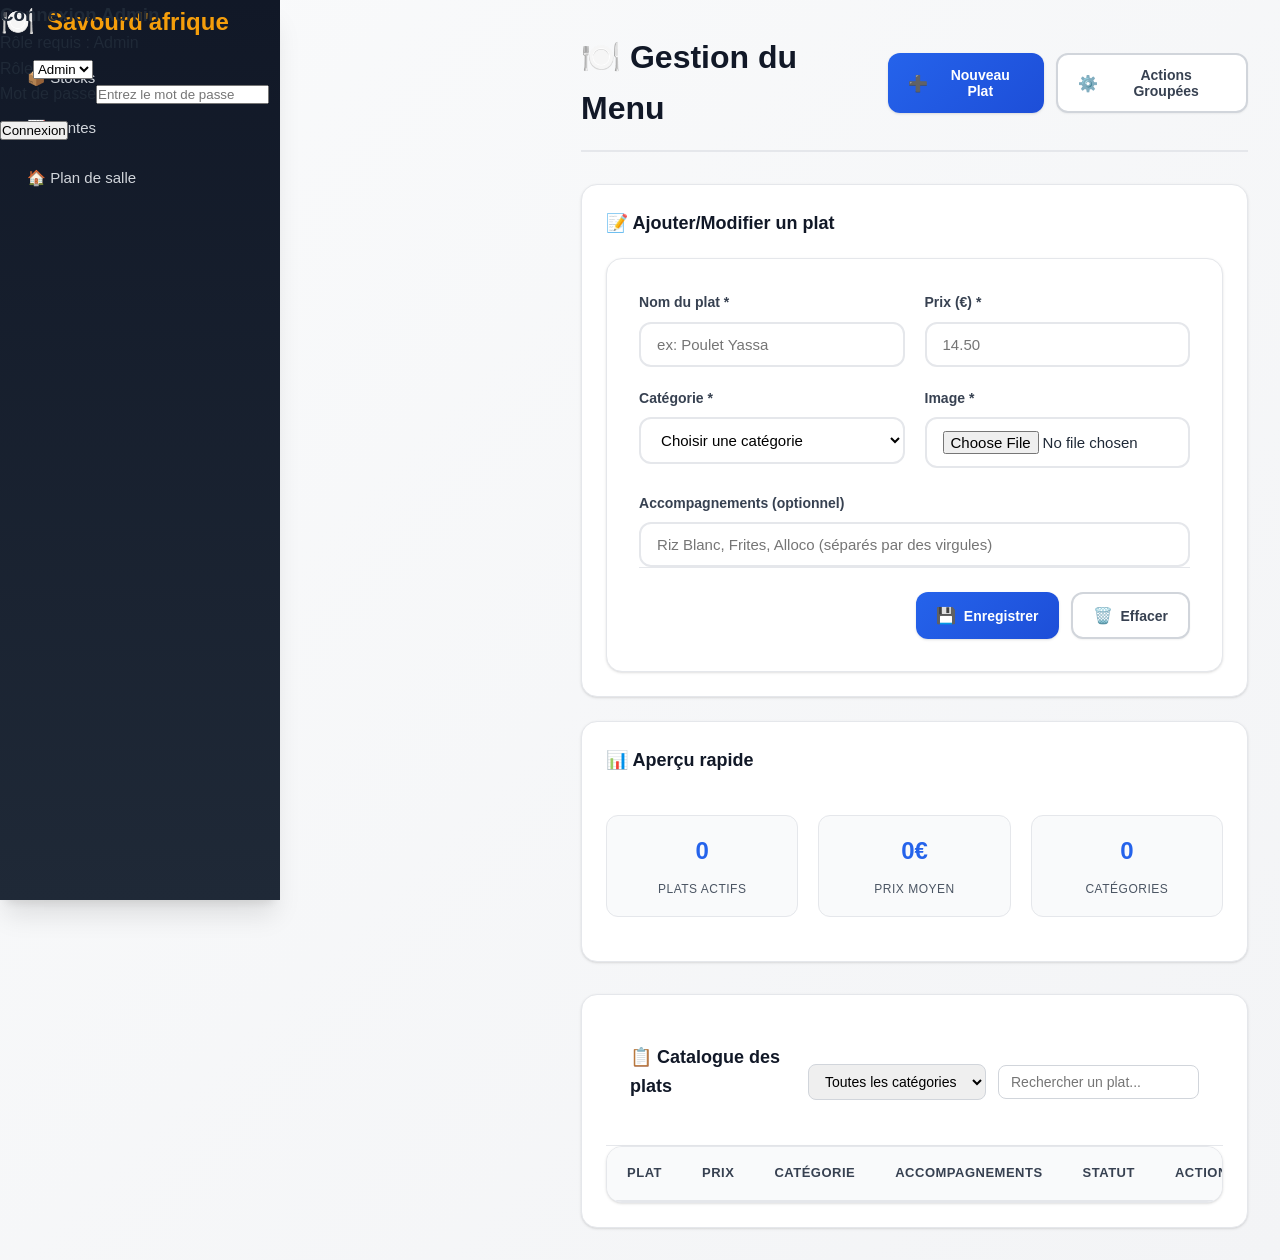
==== admin.html @ c7ecdf37 "deploy frontend" ====
<!DOCTYPE html>
<html lang="fr">
<head>
    <meta charset="UTF-8">
    <meta name="viewport" content="width=device-width, initial-scale=1.0">
    <title>Dashboard Admin - Savourd'afrique</title>
    <link rel="stylesheet" href="admin.css">
</head>
<body>

    <div id="login-overlay" class="overlay" style="display:flex; z-index:2000;">
        <div class="modal" style="max-width:320px;">
            <h3>Connexion Admin</h3>
            <p>Rôle requis : Admin</p>
            <div class="modal-row"><label>Rôle</label><select id="login-role"><option value="Admin">Admin</option></select></div>
            <div class="modal-row"><label>Mot de passe</label><input type="password" id="login-password" placeholder="Entrez le mot de passe"></div>
            <div class="modal-btns" style="margin-top:10px;"><button class="btn-confirm" id="btn-login">Connexion</button></div>
        </div>
    </div>

    <aside class="sidebar">
        <h2>Savourd'afrique</h2>
        <nav>
            <button onclick="showSection('stocks')">📦 Stocks</button>
            <button onclick="showSection('ventes')">📈 Ventes</button>
            <button onclick="showSection('salle')">🏠 Plan de salle</button>
        </nav>
    </aside>

    <main class="content">
        <section id="stocks" class="admin-section">
            <div class="section-header">
                <h1>🍽️ Gestion du Menu</h1>
                <div class="header-actions">
                    <button id="add-new-item" class="btn-primary" onclick="clearMenuForm()">
                        <span class="btn-icon">➕</span> Nouveau Plat
                    </button>
                    <button id="bulk-actions" class="btn-secondary">
                        <span class="btn-icon">⚙️</span> Actions Groupées
                    </button>
                </div>
            </div>

            <div class="dashboard-grid">
                <div class="dashboard-card">
                    <h3>📝 Ajouter/Modifier un plat</h3>
                    <form id="menu-form" class="menu-form modern" onsubmit="return false;">
                        <div class="form-grid">
                            <div class="form-group">
                                <label for="plat-name">Nom du plat *</label>
                                <input type="text" id="plat-name" placeholder="ex: Poulet Yassa" required>
                            </div>
                            <div class="form-group">
                                <label for="plat-price">Prix (€) *</label>
                                <input type="number" id="plat-price" step="0.01" min="0" placeholder="14.50" required>
                            </div>
                            <div class="form-group">
                                <label for="plat-category">Catégorie *</label>
                                <select id="plat-category" required>
                                    <option value="">Choisir une catégorie</option>
                                    <option value="Plats">🍽️ Plats</option>
                                    <option value="Boissons">🥤 Boissons</option>
                                    <option value="Desserts">🍰 Desserts</option>
                                </select>
                            </div>
                            <div class="form-group">
                                <label for="plat-image">Image *</label>
                                <input type="file" id="plat-image" accept="image/*" required>
                                <!--<input type="text" id="plat-image" placeholder="images/yassa.png ou URL" required>-->
                            </div>
                        </div>
                        <div class="form-group full-width">
                            <label for="plat-acc">Accompagnements (optionnel)</label>
                            <input type="text" id="plat-acc" placeholder="Riz Blanc, Frites, Alloco (séparés par des virgules)">
                        </div>
                        <div class="form-actions">
                            <button id="add-menu-item" type="button" class="btn-primary">
                                <span class="btn-icon">💾</span> Enregistrer
                            </button>
                            <button id="clear-menu-form" type="button" class="btn-secondary">
                                <span class="btn-icon">🗑️</span> Effacer
                            </button>
                        </div>
                    </form>
                </div>

                <div class="dashboard-card">
                    <h3>📊 Aperçu rapide</h3>
                    <div class="menu-preview">
                        <div class="preview-stats">
                            <div class="preview-stat">
                                <span class="stat-number" id="total-menu-items">0</span>
                                <span class="stat-label">Plats actifs</span>
                            </div>
                            <div class="preview-stat">
                                <span class="stat-number" id="avg-price">0€</span>
                                <span class="stat-label">Prix moyen</span>
                            </div>
                            <div class="preview-stat">
                                <span class="stat-number" id="categories-count">0</span>
                                <span class="stat-label">Catégories</span>
                            </div>
                        </div>
                    </div>
                </div>
            </div>

            <div class="dashboard-card full-width">
                <div class="table-header">
                    <h3>📋 Catalogue des plats</h3>
                    <div class="table-filters">
                        <select id="category-filter">
                            <option value="">Toutes les catégories</option>
                            <option value="Plats">🍽️ Plats</option>
                            <option value="Boissons">🥤 Boissons</option>
                            <option value="Desserts">🍰 Desserts</option>
                        </select>
                        <input type="text" id="search-filter" placeholder="Rechercher un plat...">
                    </div>
                </div>
                <div class="table-container">
                    <table class="admin-table modern">
                        <thead>
                            <tr>
                                <th>Plat</th>
                                <th>Prix</th>
                                <th>Catégorie</th>
                                <th>Accompagnements</th>
                                <th>Statut</th>
                                <th>Actions</th>
                            </tr>
                        </thead>
                        <tbody id="stock-list"></tbody>
                    </table>
                </div>
            </div>
        </section>

        <section id="ventes" class="admin-section" style="display:none;">
            <div class="section-header">
                <h1>📊 Analyse des Ventes</h1>
                <div class="header-actions">
                    <button id="refresh-sales" class="btn-primary">
                        <span class="btn-icon">🔄</span> Actualiser
                    </button>
                    <button id="export-report" class="btn-secondary">
                        <span class="btn-icon">📥</span> Exporter CSV
                    </button>
                </div>
            </div>

            <div class="stats-overview">
                <div class="stat-card primary">
                    <div class="stat-icon">💰</div>
                    <div class="stat-content">
                        <h3>Chiffre d'Affaires</h3>
                        <p id="total-revenue" class="stat-value">0.00 €</p>
                        <small class="stat-change positive">+12.5% ce mois</small>
                    </div>
                </div>
                <div class="stat-card">
                    <div class="stat-icon">📋</div>
                    <div class="stat-content">
                        <h3>Total Commandes</h3>
                        <p id="total-orders" class="stat-value">0</p>
                        <small class="stat-change">Aujourd'hui</small>
                    </div>
                </div>
                <div class="stat-card">
                    <div class="stat-icon">🍽️</div>
                    <div class="stat-content">
                        <h3>Articles Vendus</h3>
                        <p id="total-items" class="stat-value">0</p>
                        <small class="stat-change">Ce soir</small>
                    </div>
                </div>
                <div class="stat-card">
                    <div class="stat-icon">⭐</div>
                    <div class="stat-content">
                        <h3>Note Moyenne</h3>
                        <p class="stat-value">4.8/5</p>
                        <small class="stat-change positive">+0.2 ce mois</small>
                    </div>
                </div>
            </div>

            <div class="dashboard-grid">
                <div class="dashboard-card">
                    <h3>🏆 Plats les plus populaires</h3>
                    <div id="popular-items" class="popular-items-list">
                        <!-- Rempli dynamiquement -->
                    </div>
                </div>

                <div class="dashboard-card">
                    <h3>📈 Évolution des ventes</h3>
                    <div id="sales-chart" class="chart-container">
                        <!-- Graphique dynamique -->
                    </div>
                </div>
            </div>

            <div class="dashboard-card full-width">
                <h3>📝 Historique des commandes</h3>
                <div class="table-container">
                    <table class="admin-table modern">
                        <thead>
                            <tr>
                                <th>Table</th>
                                <th>Montant</th>
                                <th>Statut</th>
                                <th>Date/Heure</th>
                                <th>Actions</th>
                            </tr>
                        </thead>
                        <tbody id="sales-list"></tbody>
                    </table>
                </div>
            </div>
        </section>

        <section id="salle" class="admin-section" style="display:none;">
            <h1>Plan de Salle</h1>
            <div class="floor-plan" id="floor-plan"></div>
        </section>
    </main>

    <script src="https://cdn.socket.io/4.6.1/socket.io.min.js"></script>
    <script src="admin.js"></script>
</body>
</html>
---- admin.css ----
/* ===========================================
   ADMIN DASHBOARD - SAAS THEME
   =========================================== */

:root {
    /* Couleurs principales */
    --primary-color: #2563eb;
    --primary-dark: #1d4ed8;
    --primary-light: #dbeafe;
    --secondary-color: #f59e0b;
    --accent-color: #dc2626;
    --success-color: #10b981;
    --warning-color: #f59e0b;
    --error-color: #ef4444;
    --info-color: #3b82f6;

    /* Neutres */
    --white: #ffffff;
    --gray-50: #f9fafb;
    --gray-100: #f3f4f6;
    --gray-200: #e5e7eb;
    --gray-300: #d1d5db;
    --gray-400: #9ca3af;
    --gray-500: #6b7280;
    --gray-600: #4b5563;
    --gray-700: #374151;
    --gray-800: #1f2937;
    --gray-900: #111827;

    /* Layout */
    --sidebar-width: 280px;
    --header-height: 70px;
    --border-radius: 12px;
    --border-radius-sm: 8px;
    --border-radius-lg: 16px;
    --shadow-sm: 0 1px 2px 0 rgb(0 0 0 / 0.05);
    --shadow: 0 1px 3px 0 rgb(0 0 0 / 0.1), 0 1px 2px -1px rgb(0 0 0 / 0.1);
    --shadow-md: 0 4px 6px -1px rgb(0 0 0 / 0.1), 0 2px 4px -2px rgb(0 0 0 / 0.1);
    --shadow-lg: 0 10px 15px -3px rgb(0 0 0 / 0.1), 0 4px 6px -4px rgb(0 0 0 / 0.1);
    --shadow-xl: 0 20px 25px -5px rgb(0 0 0 / 0.1), 0 8px 10px -6px rgb(0 0 0 / 0.1);

    /* Transitions */
    --transition-fast: 0.15s ease-in-out;
    --transition-normal: 0.3s ease-in-out;
    --transition-slow: 0.5s ease-in-out;
}

/* ===========================================
   RESET & BASE STYLES
   =========================================== */

* {
    margin: 0;
    padding: 0;
    box-sizing: border-box;
}

body {
    font-family: 'Inter', -apple-system, BlinkMacSystemFont, 'Segoe UI', Roboto, sans-serif;
    background: linear-gradient(135deg, var(--gray-50) 0%, var(--gray-100) 100%);
    color: var(--gray-800);
    line-height: 1.6;
    min-height: 100vh;
    display: flex;
}

/* ===========================================
   SIDEBAR
   =========================================== */

.sidebar {
    width: var(--sidebar-width);
    background: linear-gradient(180deg, var(--gray-900) 0%, var(--gray-800) 100%);
    color: var(--white);
    padding: 0;
    position: fixed;
    height: 100vh;
    left: 0;
    top: 0;
    z-index: 100;
    box-shadow: var(--shadow-xl);
    overflow-y: auto;
}

.sidebar-header {
    padding: 24px;
    border-bottom: 1px solid var(--gray-700);
    background: rgba(255, 255, 255, 0.05);
}

.sidebar h2 {
    color: var(--secondary-color);
    font-size: 24px;
    font-weight: 700;
    margin-bottom: 8px;
    display: flex;
    align-items: center;
    gap: 12px;
}

.sidebar h2::before {
    content: "🍽️";
    font-size: 28px;
}

.sidebar-subtitle {
    color: var(--gray-400);
    font-size: 14px;
    font-weight: 500;
}

.sidebar-nav {
    padding: 16px 0;
}

.sidebar button {
    width: 100%;
    padding: 16px 24px;
    border: none;
    background: transparent;
    color: var(--gray-300);
    text-align: left;
    cursor: pointer;
    font-size: 15px;
    font-weight: 500;
    transition: all var(--transition-fast);
    position: relative;
    display: flex;
    align-items: center;
    gap: 12px;
    border-left: 3px solid transparent;
}

.sidebar button:hover {
    background: rgba(255, 255, 255, 0.08);
    color: var(--white);
    border-left-color: var(--secondary-color);
}

.sidebar button.active {
    background: rgba(37, 99, 235, 0.15);
    color: var(--white);
    border-left-color: var(--primary-color);
    font-weight: 600;
}

.sidebar button::before {
    font-size: 18px;
    width: 20px;
    text-align: center;
}

/* ===========================================
   MAIN CONTENT
   =========================================== */

.content {
    flex: 1;
    margin-left: var(--sidebar-width);
    padding: 32px;
    overflow-y: auto;
    min-height: 100vh;
}

/* ===========================================
   DASHBOARD COMPONENTS
   =========================================== */

.section-header {
    display: flex;
    justify-content: space-between;
    align-items: center;
    margin-bottom: 32px;
    padding-bottom: 16px;
    border-bottom: 2px solid var(--gray-200);
}

.section-header h1 {
    font-size: 32px;
    font-weight: 700;
    color: var(--gray-900);
    display: flex;
    align-items: center;
    gap: 12px;
}

.header-actions {
    display: flex;
    gap: 12px;
}

/* Buttons */
.btn-primary, .btn-secondary {
    display: inline-flex;
    align-items: center;
    gap: 8px;
    padding: 12px 20px;
    border-radius: var(--border-radius);
    font-weight: 600;
    font-size: 14px;
    cursor: pointer;
    transition: all var(--transition-fast);
    border: none;
    text-decoration: none;
}

.btn-primary {
    background: linear-gradient(135deg, var(--primary-color) 0%, var(--primary-dark) 100%);
    color: var(--white);
    box-shadow: var(--shadow);
}

.btn-primary:hover {
    transform: translateY(-2px);
    box-shadow: var(--shadow-md);
    background: linear-gradient(135deg, var(--primary-dark) 0%, #1e40af 100%);
}

.btn-secondary {
    background: var(--white);
    color: var(--gray-700);
    border: 2px solid var(--gray-300);
    box-shadow: var(--shadow-sm);
}

.btn-secondary:hover {
    background: var(--gray-50);
    border-color: var(--gray-400);
    transform: translateY(-1px);
}

.btn-icon {
    font-size: 16px;
}

/* Dashboard Grid */
.dashboard-grid {
    display: grid;
    grid-template-columns: repeat(auto-fit, minmax(400px, 1fr));
    gap: 24px;
    margin-bottom: 32px;
}

.dashboard-card {
    background: var(--white);
    border-radius: var(--border-radius-lg);
    padding: 24px;
    box-shadow: var(--shadow);
    border: 1px solid var(--gray-200);
    transition: all var(--transition-normal);
}

.dashboard-card:hover {
    box-shadow: var(--shadow-md);
    transform: translateY(-2px);
}

.dashboard-card h3 {
    font-size: 18px;
    font-weight: 600;
    color: var(--gray-900);
    margin-bottom: 20px;
    display: flex;
    align-items: center;
    gap: 8px;
}

.dashboard-card.full-width {
    grid-column: 1 / -1;
}

/* Stats Overview */
.stats-overview {
    display: grid;
    grid-template-columns: repeat(auto-fit, minmax(280px, 1fr));
    gap: 20px;
    margin-bottom: 32px;
}

.stat-card {
    background: var(--white);
    border-radius: var(--border-radius-lg);
    padding: 24px;
    box-shadow: var(--shadow);
    border: 1px solid var(--gray-200);
    display: flex;
    align-items: center;
    gap: 16px;
    transition: all var(--transition-normal);
}

.stat-card:hover {
    transform: translateY(-2px);
    box-shadow: var(--shadow-md);
}

.stat-card.primary {
    background: linear-gradient(135deg, var(--primary-color) 0%, var(--primary-dark) 100%);
    color: var(--white);
    border: none;
}

.stat-icon {
    font-size: 32px;
    width: 64px;
    height: 64px;
    display: flex;
    align-items: center;
    justify-content: center;
    background: rgba(255, 255, 255, 0.2);
    border-radius: var(--border-radius);
}

.stat-content h3 {
    font-size: 14px;
    font-weight: 500;
    margin-bottom: 4px;
    opacity: 0.9;
}

.stat-value {
    font-size: 28px;
    font-weight: 700;
    margin-bottom: 4px;
}

.stat-change {
    font-size: 12px;
    font-weight: 500;
}

.stat-change.positive {
    color: var(--success-color);
}

.stat-change.negative {
    color: var(--error-color);
}

/* ===========================================
   FORMS
   =========================================== */

.menu-form.modern {
    background: var(--white);
    border-radius: var(--border-radius-lg);
    padding: 32px;
    box-shadow: var(--shadow);
    border: 1px solid var(--gray-200);
}

.form-grid {
    display: grid;
    grid-template-columns: repeat(auto-fit, minmax(250px, 1fr));
    gap: 20px;
    margin-bottom: 24px;
}

.form-group {
    display: flex;
    flex-direction: column;
    gap: 8px;
}

.form-group.full-width {
    grid-column: 1 / -1;
}

.form-group label {
    font-weight: 600;
    color: var(--gray-700);
    font-size: 14px;
}

.form-group input,
.form-group select {
    padding: 12px 16px;
    border: 2px solid var(--gray-200);
    border-radius: var(--border-radius);
    font-size: 15px;
    transition: all var(--transition-fast);
    background: var(--white);
}

.form-group input:focus,
.form-group select:focus {
    outline: none;
    border-color: var(--primary-color);
    box-shadow: 0 0 0 3px rgba(37, 99, 235, 0.1);
}

.form-actions {
    display: flex;
    gap: 12px;
    justify-content: flex-end;
    padding-top: 24px;
    border-top: 1px solid var(--gray-200);
}

/* ===========================================
   TABLES
   =========================================== */

.table-container {
    background: var(--white);
    border-radius: var(--border-radius-lg);
    overflow: hidden;
    box-shadow: var(--shadow);
    border: 1px solid var(--gray-200);
}

.admin-table.modern {
    width: 100%;
    border-collapse: collapse;
    font-size: 14px;
}

.admin-table.modern thead {
    background: var(--gray-50);
    border-bottom: 2px solid var(--gray-200);
}

.admin-table.modern th {
    padding: 16px 20px;
    text-align: left;
    font-weight: 600;
    color: var(--gray-700);
    font-size: 13px;
    text-transform: uppercase;
    letter-spacing: 0.5px;
}

.admin-table.modern td {
    padding: 16px 20px;
    border-bottom: 1px solid var(--gray-100);
    vertical-align: middle;
}

.admin-table.modern tbody tr:hover {
    background: var(--gray-50);
}

.table-header {
    display: flex;
    justify-content: space-between;
    align-items: center;
    padding: 24px;
    background: var(--white);
    border-bottom: 1px solid var(--gray-200);
}

.table-filters {
    display: flex;
    gap: 12px;
    align-items: center;
}

.table-filters select,
.table-filters input {
    padding: 8px 12px;
    border: 1px solid var(--gray-300);
    border-radius: var(--border-radius-sm);
    font-size: 14px;
}

/* ===========================================
   MENU ITEMS
   =========================================== */

.item-info {
    display: flex;
    align-items: center;
    gap: 12px;
}

.item-thumb {
    width: 48px;
    height: 48px;
    object-fit: cover;
    border-radius: var(--border-radius-sm);
    border: 2px solid var(--gray-200);
}

.category-badge {
    display: inline-flex;
    align-items: center;
    gap: 6px;
    padding: 4px 12px;
    border-radius: 20px;
    font-size: 12px;
    font-weight: 600;
    text-transform: uppercase;
    letter-spacing: 0.5px;
}

.category-badge.category-plats {
    background: rgba(245, 158, 11, 0.1);
    color: var(--warning-color);
}

.category-badge.category-boissons {
    background: rgba(59, 130, 246, 0.1);
    color: var(--info-color);
}

.category-badge.category-desserts {
    background: rgba(236, 72, 153, 0.1);
    color: #db2777;
}

.action-buttons {
    display: flex;
    gap: 8px;
}

.btn-edit, .btn-delete, .btn-view {
    padding: 8px;
    border: none;
    border-radius: var(--border-radius-sm);
    cursor: pointer;
    font-size: 14px;
    transition: all var(--transition-fast);
}

.btn-edit {
    background: rgba(59, 130, 246, 0.1);
    color: var(--info-color);
}

.btn-edit:hover {
    background: var(--info-color);
    color: var(--white);
}

.btn-delete {
    background: rgba(239, 68, 68, 0.1);
    color: var(--error-color);
}

.btn-delete:hover {
    background: var(--error-color);
    color: var(--white);
}

.btn-view {
    background: rgba(16, 185, 129, 0.1);
    color: var(--success-color);
}

.btn-view:hover {
    background: var(--success-color);
    color: var(--white);
}

/* ===========================================
   SWITCH TOGGLE
   =========================================== */

.switch {
    position: relative;
    display: inline-block;
    width: 52px;
    height: 28px;
}

.switch input {
    opacity: 0;
    width: 0;
    height: 0;
}

.slider {
    position: absolute;
    cursor: pointer;
    top: 0;
    left: 0;
    right: 0;
    bottom: 0;
    background: var(--gray-300);
    transition: var(--transition-normal);
    border-radius: 28px;
}

.slider:before {
    position: absolute;
    content: "";
    height: 20px;
    width: 20px;
    left: 4px;
    bottom: 4px;
    background: var(--white);
    transition: var(--transition-normal);
    border-radius: 50%;
    box-shadow: var(--shadow-sm);
}

input:checked + .slider {
    background: var(--success-color);
}

input:checked + .slider:before {
    transform: translateX(24px);
}

/* ===========================================
   STATUS BADGES
   =========================================== */

.status-badge {
    display: inline-flex;
    align-items: center;
    padding: 4px 12px;
    border-radius: 20px;
    font-size: 12px;
    font-weight: 600;
    text-transform: uppercase;
    letter-spacing: 0.5px;
}

.status-badge.status-nouveau {
    background: rgba(245, 158, 11, 0.1);
    color: var(--warning-color);
}

.status-badge.status-preparation {
    background: rgba(59, 130, 246, 0.1);
    color: var(--info-color);
}

.status-badge.status-pret {
    background: rgba(16, 185, 129, 0.1);
    color: var(--success-color);
}

.status-badge.status-servi {
    background: rgba(107, 114, 128, 0.1);
    color: var(--gray-600);
}

/* ===========================================
   POPULAR ITEMS
   =========================================== */

.popular-items-list {
    display: flex;
    flex-direction: column;
    gap: 16px;
}

.popular-item {
    display: flex;
    align-items: center;
    gap: 16px;
    padding: 16px;
    background: var(--gray-50);
    border-radius: var(--border-radius);
    border: 1px solid var(--gray-200);
}

.rank {
    width: 32px;
    height: 32px;
    display: flex;
    align-items: center;
    justify-content: center;
    background: linear-gradient(135deg, var(--secondary-color) 0%, #d97706 100%);
    color: var(--white);
    font-weight: 700;
    border-radius: 50%;
    font-size: 14px;
}

.item-details {
    flex: 1;
}

.item-details strong {
    display: block;
    color: var(--gray-900);
    font-size: 15px;
    margin-bottom: 4px;
}

.item-details small {
    color: var(--gray-600);
    font-size: 13px;
}

.popularity-bar {
    flex: 1;
    max-width: 120px;
}

.bar {
    height: 8px;
    background: var(--gray-200);
    border-radius: 4px;
    overflow: hidden;
}

.bar-fill {
    height: 100%;
    background: linear-gradient(90deg, var(--success-color) 0%, var(--primary-color) 100%);
    border-radius: 4px;
    transition: width var(--transition-slow);
}

/* ===========================================
   CHARTS
   =========================================== */

.chart-container {
    height: 200px;
    display: flex;
    align-items: flex-end;
    justify-content: space-between;
    padding: 20px 0;
}

.chart-bars {
    display: flex;
    align-items: flex-end;
    justify-content: space-between;
    width: 100%;
    height: 100%;
}

.chart-bar {
    flex: 1;
    display: flex;
    flex-direction: column;
    align-items: center;
    margin: 0 2px;
}

.bar-fill {
    width: 100%;
    background: linear-gradient(180deg, var(--primary-color) 0%, var(--primary-light) 100%);
    border-radius: 4px 4px 0 0;
    margin-bottom: 8px;
    transition: height var(--transition-slow);
}

.chart-bar small {
    font-size: 11px;
    color: var(--gray-500);
    text-align: center;
}

/* ===========================================
   MENU PREVIEW
   =========================================== */

.menu-preview {
    padding: 20px 0;
}

.preview-stats {
    display: grid;
    grid-template-columns: repeat(3, 1fr);
    gap: 20px;
}

.preview-stat {
    text-align: center;
    padding: 16px;
    background: var(--gray-50);
    border-radius: var(--border-radius);
    border: 1px solid var(--gray-200);
}

.stat-number {
    display: block;
    font-size: 24px;
    font-weight: 700;
    color: var(--primary-color);
    margin-bottom: 4px;
}

.stat-label {
    font-size: 12px;
    color: var(--gray-600);
    font-weight: 500;
    text-transform: uppercase;
    letter-spacing: 0.5px;
}

/* ===========================================
   FLOOR PLAN
   =========================================== */

.floor-plan {
    display: grid;
    grid-template-columns: repeat(auto-fit, minmax(120px, 1fr));
    gap: 20px;
    margin-top: 20px;
}

.table-unit {
    aspect-ratio: 1;
    background: var(--white);
    border: 2px solid var(--gray-300);
    display: flex;
    flex-direction: column;
    align-items: center;
    justify-content: center;
    font-weight: 600;
    border-radius: var(--border-radius);
    cursor: pointer;
    transition: all var(--transition-fast);
    box-shadow: var(--shadow-sm);
}

.table-unit:hover {
    transform: translateY(-2px);
    box-shadow: var(--shadow);
    border-color: var(--primary-color);
}

.table-unit.occupied {
    background: linear-gradient(135deg, var(--warning-color) 0%, #f97316 100%);
    color: var(--white);
    border-color: var(--warning-color);
}

.table-number {
    font-size: 16px;
    margin-bottom: 4px;
}

.table-status {
    font-size: 12px;
    font-weight: 500;
    opacity: 0.9;
}

/* ===========================================
   LOADING & NOTIFICATIONS
   =========================================== */

.loading-overlay {
    position: fixed;
    top: 0;
    left: 0;
    width: 100%;
    height: 100%;
    background: rgba(0, 0, 0, 0.5);
    display: flex;
    align-items: center;
    justify-content: center;
    z-index: 1000;
    backdrop-filter: blur(4px);
}

.loader {
    background: var(--white);
    padding: 32px;
    border-radius: var(--border-radius-lg);
    box-shadow: var(--shadow-xl);
    text-align: center;
    font-weight: 600;
    color: var(--gray-700);
}

.notification {
    position: fixed;
    top: 24px;
    right: 24px;
    padding: 16px 20px;
    border-radius: var(--border-radius);
    color: var(--white);
    font-weight: 500;
    z-index: 1000;
    animation: slideInRight 0.3s ease-out;
    box-shadow: var(--shadow-lg);
    max-width: 400px;
}

.notification-success {
    background: var(--success-color);
}

.notification-error {
    background: var(--error-color);
}

.notification-info {
    background: var(--info-color);
}

@keyframes slideInRight {
    from {
        transform: translateX(100%);
        opacity: 0;
    }
    to {
        transform: translateX(0);
        opacity: 1;
    }
}

/* ===========================================
   CONNECTION STATUS
   =========================================== */

.connection-status {
    padding: 8px 16px;
    border-radius: 24px;
    font-size: 12px;
    font-weight: 600;
    margin-top: 24px;
    text-align: center;
    transition: all var(--transition-fast);
}

.connection-status.connected {
    background: rgba(16, 185, 129, 0.1);
    color: var(--success-color);
}

.connection-status.disconnected {
    background: rgba(239, 68, 68, 0.1);
    color: var(--error-color);
}

/* ===========================================
   RESPONSIVE DESIGN
   =========================================== */

@media (max-width: 1024px) {
    .sidebar {
        width: 240px;
    }

    .content {
        margin-left: 240px;
        padding: 20px;
    }

    .dashboard-grid {
        grid-template-columns: 1fr;
    }

    .stats-overview {
        grid-template-columns: repeat(auto-fit, minmax(250px, 1fr));
    }
}

@media (max-width: 768px) {
    .sidebar {
        width: 100%;
        height: auto;
        position: relative;
    }

    .content {
        margin-left: 0;
        padding: 16px;
    }

    .section-header {
        flex-direction: column;
        align-items: flex-start;
        gap: 16px;
    }

    .header-actions {
        width: 100%;
        justify-content: flex-end;
    }

    .form-grid {
        grid-template-columns: 1fr;
    }

    .table-container {
        overflow-x: auto;
    }

    .admin-table.modern {
        min-width: 600px;
    }

    .popular-item {
        flex-direction: column;
        align-items: flex-start;
        gap: 8px;
    }

    .popularity-bar {
        width: 100%;
        max-width: none;
    }
}

/* ===========================================
   UTILITIES
   =========================================== */

.hidden {
    display: none !important;
}

.text-center {
    text-align: center;
}

.mb-0 { margin-bottom: 0; }
.mb-1 { margin-bottom: 8px; }
.mb-2 { margin-bottom: 16px; }
.mb-3 { margin-bottom: 24px; }
.mb-4 { margin-bottom: 32px; }

.mt-0 { margin-top: 0; }
.mt-1 { margin-top: 8px; }
.mt-2 { margin-top: 16px; }
.mt-3 { margin-top: 24px; }
.mt-4 { margin-top: 32px; }
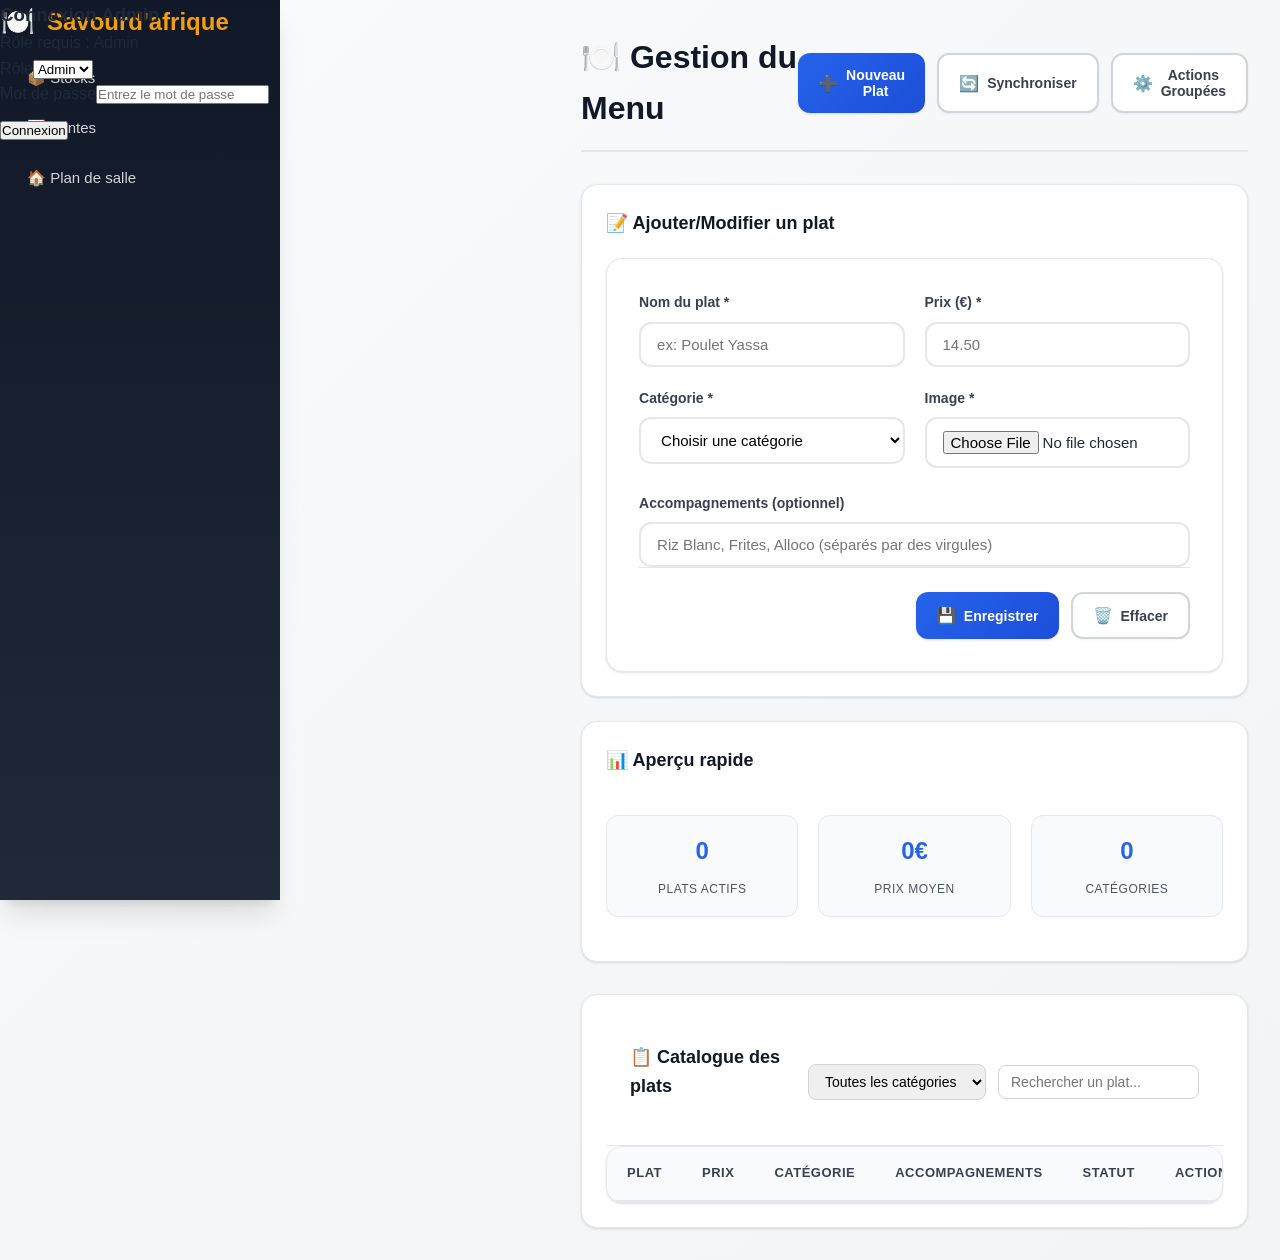
==== commit f3809da7: "deploy frontend" ====
--- a/admin.html
+++ b/admin.html
@@ -34,6 +34,9 @@
                 <div class="header-actions">
                     <button id="add-new-item" class="btn-primary" onclick="clearMenuForm()">
                         <span class="btn-icon">➕</span> Nouveau Plat
+                    </button>
+                    <button id="sync-menu" class="btn-secondary" onclick="syncMenuWithClients()">
+                        <span class="btn-icon">🔄</span> Synchroniser
                     </button>
                     <button id="bulk-actions" class="btn-secondary">
                         <span class="btn-icon">⚙️</span> Actions Groupées
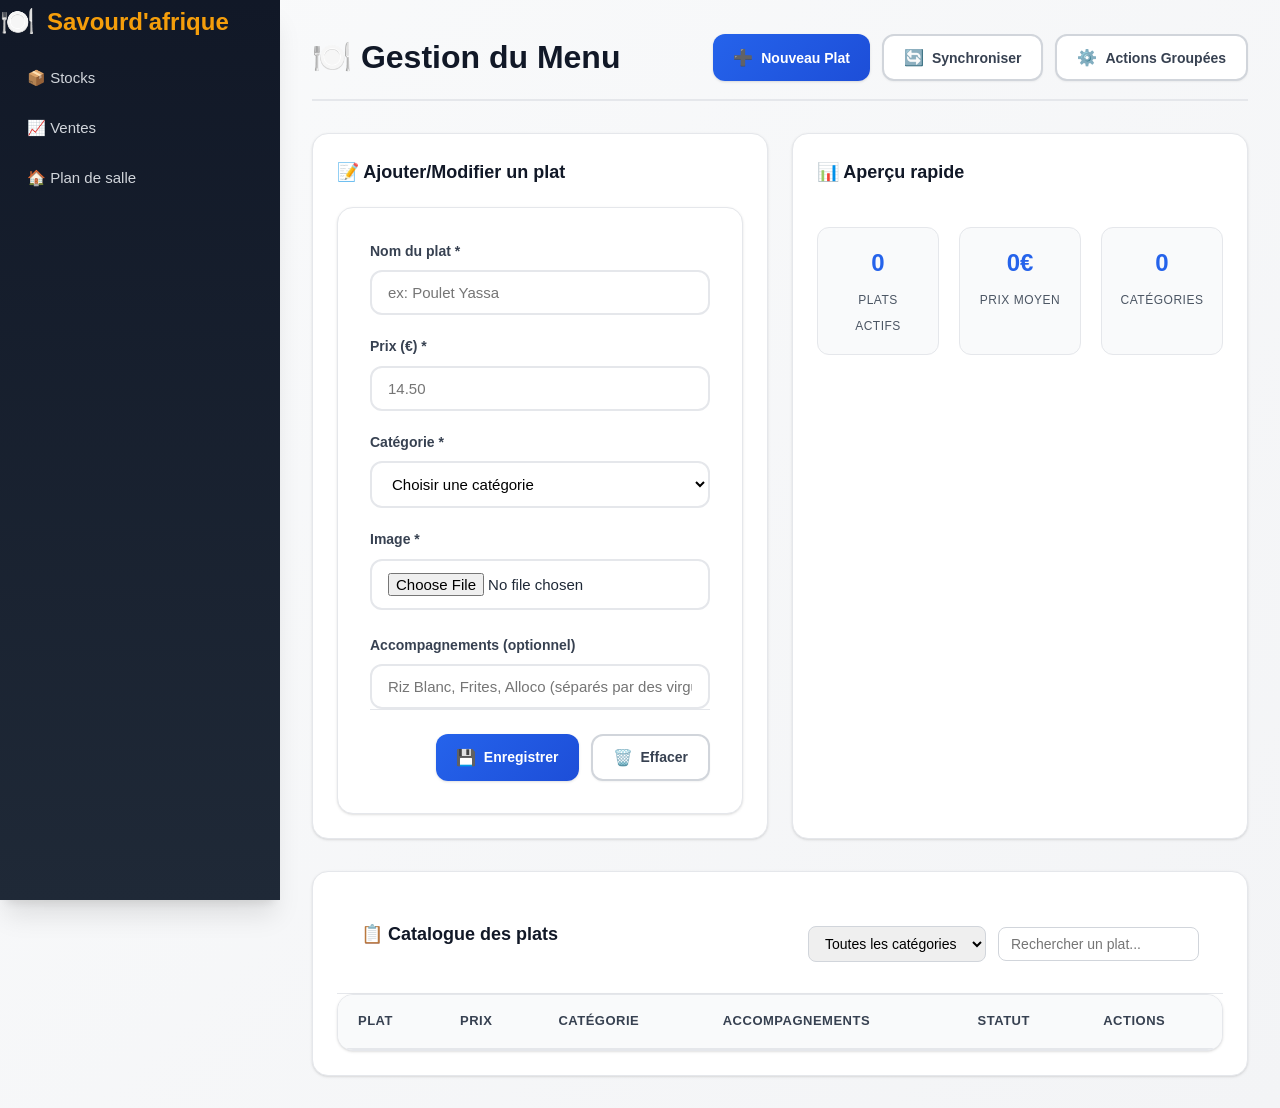
==== commit 592366d2: "Remove admin authentication completely and fix menu loading" ====
--- a/admin.html
+++ b/admin.html
@@ -7,16 +7,6 @@
     <link rel="stylesheet" href="admin.css">
 </head>
 <body>
-
-    <div id="login-overlay" class="overlay" style="display:flex; z-index:2000;">
-        <div class="modal" style="max-width:320px;">
-            <h3>Connexion Admin</h3>
-            <p>Rôle requis : Admin</p>
-            <div class="modal-row"><label>Rôle</label><select id="login-role"><option value="Admin">Admin</option></select></div>
-            <div class="modal-row"><label>Mot de passe</label><input type="password" id="login-password" placeholder="Entrez le mot de passe"></div>
-            <div class="modal-btns" style="margin-top:10px;"><button class="btn-confirm" id="btn-login">Connexion</button></div>
-        </div>
-    </div>
 
     <aside class="sidebar">
         <h2>Savourd'afrique</h2>
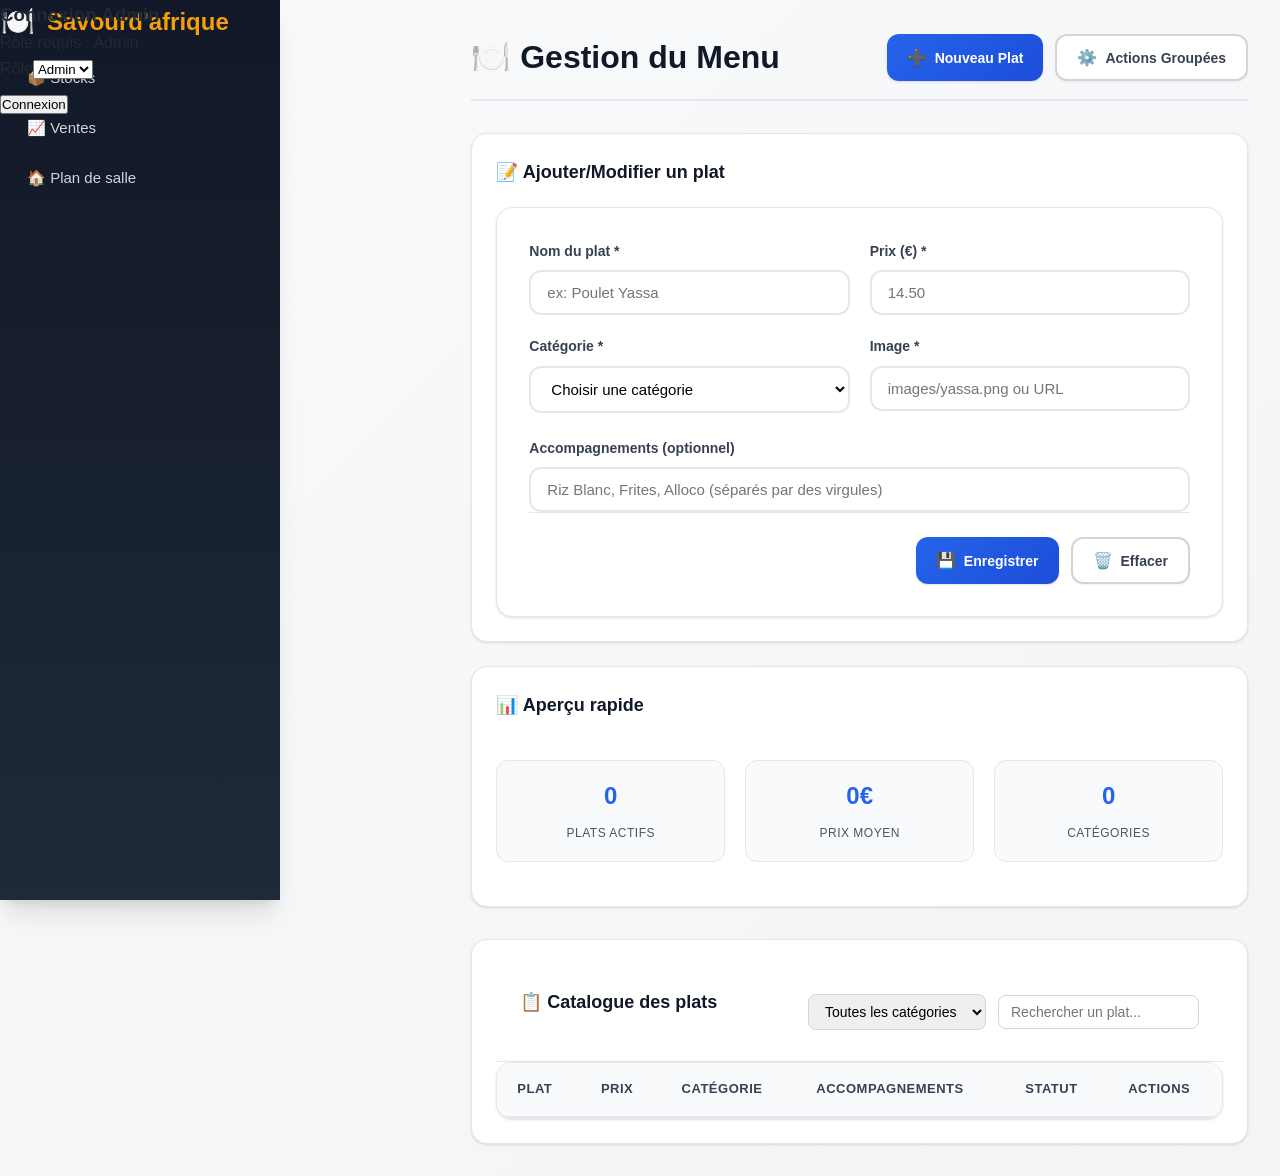
==== commit 79433f86: "savour-frontend" ====
--- a/admin.html
+++ b/admin.html
@@ -8,6 +8,15 @@
 </head>
 <body>
 
+    <div id="login-overlay" class="overlay" style="display:flex; z-index:2000;">
+        <div class="modal" style="max-width:320px;">
+            <h3>Connexion Admin</h3>
+            <p>Rôle requis : Admin</p>
+            <div class="modal-row"><label>Rôle</label><select id="login-role"><option value="Admin">Admin</option></select></div>
+            <div class="modal-btns" style="margin-top:10px;"><button class="btn-confirm" id="btn-login">Connexion</button></div>
+        </div>
+    </div>
+
     <aside class="sidebar">
         <h2>Savourd'afrique</h2>
         <nav>
@@ -25,9 +34,6 @@
                     <button id="add-new-item" class="btn-primary" onclick="clearMenuForm()">
                         <span class="btn-icon">➕</span> Nouveau Plat
                     </button>
-                    <button id="sync-menu" class="btn-secondary" onclick="syncMenuWithClients()">
-                        <span class="btn-icon">🔄</span> Synchroniser
-                    </button>
                     <button id="bulk-actions" class="btn-secondary">
                         <span class="btn-icon">⚙️</span> Actions Groupées
                     </button>
@@ -58,8 +64,7 @@
                             </div>
                             <div class="form-group">
                                 <label for="plat-image">Image *</label>
-                                <input type="file" id="plat-image" accept="image/*" required>
-                                <!--<input type="text" id="plat-image" placeholder="images/yassa.png ou URL" required>-->
+                                <input type="text" id="plat-image" placeholder="images/yassa.png ou URL" required>
                             </div>
                         </div>
                         <div class="form-group full-width">
@@ -221,4 +226,246 @@
     <script src="https://cdn.socket.io/4.6.1/socket.io.min.js"></script>
     <script src="admin.js"></script>
 </body>
-</html>+</html>
+
+
+
+
+
+
+
+
+
+
+
+
+
+
+
+
+
+
+<!--<!DOCTYPE html>
+<html lang="fr">
+<head>
+    <meta charset="UTF-8">
+    <meta name="viewport" content="width=device-width, initial-scale=1.0">
+    <title>Dashboard Admin - Savourd'afrique</title>
+    <link rel="stylesheet" href="admin.css">
+</head>
+<body>
+
+    <aside class="sidebar">
+        <h2>Savourd'afrique</h2>
+        <nav>
+            <button onclick="showSection('stocks')">📦 Stocks</button>
+            <button onclick="showSection('ventes')">📈 Ventes</button>
+            <button onclick="showSection('salle')">🏠 Plan de salle</button>
+        </nav>
+    </aside>
+
+    <main class="content">
+        <section id="stocks" class="admin-section">
+            <div class="section-header">
+                <h1>🍽️ Gestion du Menu</h1>
+                <div class="header-actions">
+                    <button id="add-new-item" class="btn-primary" onclick="clearMenuForm()">
+                        <span class="btn-icon">➕</span> Nouveau Plat
+                    </button>
+                    <button id="sync-menu" class="btn-secondary" onclick="syncMenuWithClients()">
+                        <span class="btn-icon">🔄</span> Synchroniser
+                    </button>
+                    <button id="bulk-actions" class="btn-secondary">
+                        <span class="btn-icon">⚙️</span> Actions Groupées
+                    </button>
+                </div>
+            </div>
+
+            <div class="dashboard-grid">
+                <div class="dashboard-card">
+                    <h3>📝 Ajouter/Modifier un plat</h3>
+                    <form id="menu-form" class="menu-form modern" onsubmit="return false;">
+                        <div class="form-grid">
+                            <div class="form-group">
+                                <label for="plat-name">Nom du plat *</label>
+                                <input type="text" id="plat-name" placeholder="ex: Poulet Yassa" required>
+                            </div>
+                            <div class="form-group">
+                                <label for="plat-price">Prix (€) *</label>
+                                <input type="number" id="plat-price" step="0.01" min="0" placeholder="14.50" required>
+                            </div>
+                            <div class="form-group">
+                                <label for="plat-category">Catégorie *</label>
+                                <select id="plat-category" required>
+                                    <option value="">Choisir une catégorie</option>
+                                    <option value="Plats">🍽️ Plats</option>
+                                    <option value="Boissons">🥤 Boissons</option>
+                                    <option value="Desserts">🍰 Desserts</option>
+                                </select>
+                            </div>
+                            <div class="form-group">
+                                <label for="plat-image">Image *</label>
+                                <input type="file" id="plat-image" accept="image/*" required>
+                                --<input type="text" id="plat-image" placeholder="images/yassa.png ou URL" required>--
+                            </div>
+                        </div>
+                        <div class="form-group full-width">
+                            <label for="plat-acc">Accompagnements (optionnel)</label>
+                            <input type="text" id="plat-acc" placeholder="Riz Blanc, Frites, Alloco (séparés par des virgules)">
+                        </div>
+                        <div class="form-actions">
+                            <button id="add-menu-item" type="button" class="btn-primary">
+                                <span class="btn-icon">💾</span> Enregistrer
+                            </button>
+                            <button id="clear-menu-form" type="button" class="btn-secondary">
+                                <span class="btn-icon">🗑️</span> Effacer
+                            </button>
+                        </div>
+                    </form>
+                </div>
+
+                <div class="dashboard-card">
+                    <h3>📊 Aperçu rapide</h3>
+                    <div class="menu-preview">
+                        <div class="preview-stats">
+                            <div class="preview-stat">
+                                <span class="stat-number" id="total-menu-items">0</span>
+                                <span class="stat-label">Plats actifs</span>
+                            </div>
+                            <div class="preview-stat">
+                                <span class="stat-number" id="avg-price">0€</span>
+                                <span class="stat-label">Prix moyen</span>
+                            </div>
+                            <div class="preview-stat">
+                                <span class="stat-number" id="categories-count">0</span>
+                                <span class="stat-label">Catégories</span>
+                            </div>
+                        </div>
+                    </div>
+                </div>
+            </div>
+
+            <div class="dashboard-card full-width">
+                <div class="table-header">
+                    <h3>📋 Catalogue des plats</h3>
+                    <div class="table-filters">
+                        <select id="category-filter">
+                            <option value="">Toutes les catégories</option>
+                            <option value="Plats">🍽️ Plats</option>
+                            <option value="Boissons">🥤 Boissons</option>
+                            <option value="Desserts">🍰 Desserts</option>
+                        </select>
+                        <input type="text" id="search-filter" placeholder="Rechercher un plat...">
+                    </div>
+                </div>
+                <div class="table-container">
+                    <table class="admin-table modern">
+                        <thead>
+                            <tr>
+                                <th>Plat</th>
+                                <th>Prix</th>
+                                <th>Catégorie</th>
+                                <th>Accompagnements</th>
+                                <th>Statut</th>
+                                <th>Actions</th>
+                            </tr>
+                        </thead>
+                        <tbody id="stock-list"></tbody>
+                    </table>
+                </div>
+            </div>
+        </section>
+
+        <section id="ventes" class="admin-section" style="display:none;">
+            <div class="section-header">
+                <h1>📊 Analyse des Ventes</h1>
+                <div class="header-actions">
+                    <button id="refresh-sales" class="btn-primary">
+                        <span class="btn-icon">🔄</span> Actualiser
+                    </button>
+                    <button id="export-report" class="btn-secondary">
+                        <span class="btn-icon">📥</span> Exporter CSV
+                    </button>
+                </div>
+            </div>
+
+            <div class="stats-overview">
+                <div class="stat-card primary">
+                    <div class="stat-icon">💰</div>
+                    <div class="stat-content">
+                        <h3>Chiffre d'Affaires</h3>
+                        <p id="total-revenue" class="stat-value">0.00 €</p>
+                        <small class="stat-change positive">+12.5% ce mois</small>
+                    </div>
+                </div>
+                <div class="stat-card">
+                    <div class="stat-icon">📋</div>
+                    <div class="stat-content">
+                        <h3>Total Commandes</h3>
+                        <p id="total-orders" class="stat-value">0</p>
+                        <small class="stat-change">Aujourd'hui</small>
+                    </div>
+                </div>
+                <div class="stat-card">
+                    <div class="stat-icon">🍽️</div>
+                    <div class="stat-content">
+                        <h3>Articles Vendus</h3>
+                        <p id="total-items" class="stat-value">0</p>
+                        <small class="stat-change">Ce soir</small>
+                    </div>
+                </div>
+                <div class="stat-card">
+                    <div class="stat-icon">⭐</div>
+                    <div class="stat-content">
+                        <h3>Note Moyenne</h3>
+                        <p class="stat-value">4.8/5</p>
+                        <small class="stat-change positive">+0.2 ce mois</small>
+                    </div>
+                </div>
+            </div>
+
+            <div class="dashboard-grid">
+                <div class="dashboard-card">
+                    <h3>🏆 Plats les plus populaires</h3>
+                    <div id="popular-items" class="popular-items-list">
+                        -- Rempli dynamiquement --
+                    </div>
+                </div>
+
+                <div class="dashboard-card">
+                    <h3>📈 Évolution des ventes</h3>
+                    <div id="sales-chart" class="chart-container">
+                        -- Graphique dynamique --
+                    </div>
+                </div>
+            </div>
+
+            <div class="dashboard-card full-width">
+                <h3>📝 Historique des commandes</h3>
+                <div class="table-container">
+                    <table class="admin-table modern">
+                        <thead>
+                            <tr>
+                                <th>Table</th>
+                                <th>Montant</th>
+                                <th>Statut</th>
+                                <th>Date/Heure</th>
+                                <th>Actions</th>
+                            </tr>
+                        </thead>
+                        <tbody id="sales-list"></tbody>
+                    </table>
+                </div>
+            </div>
+        </section>
+
+        <section id="salle" class="admin-section" style="display:none;">
+            <h1>Plan de Salle</h1>
+            <div class="floor-plan" id="floor-plan"></div>
+        </section>
+    </main>
+
+    <script src="https://cdn.socket.io/4.6.1/socket.io.min.js"></script>
+    <script src="admin.js"></script>
+</body>
+</html>-->
